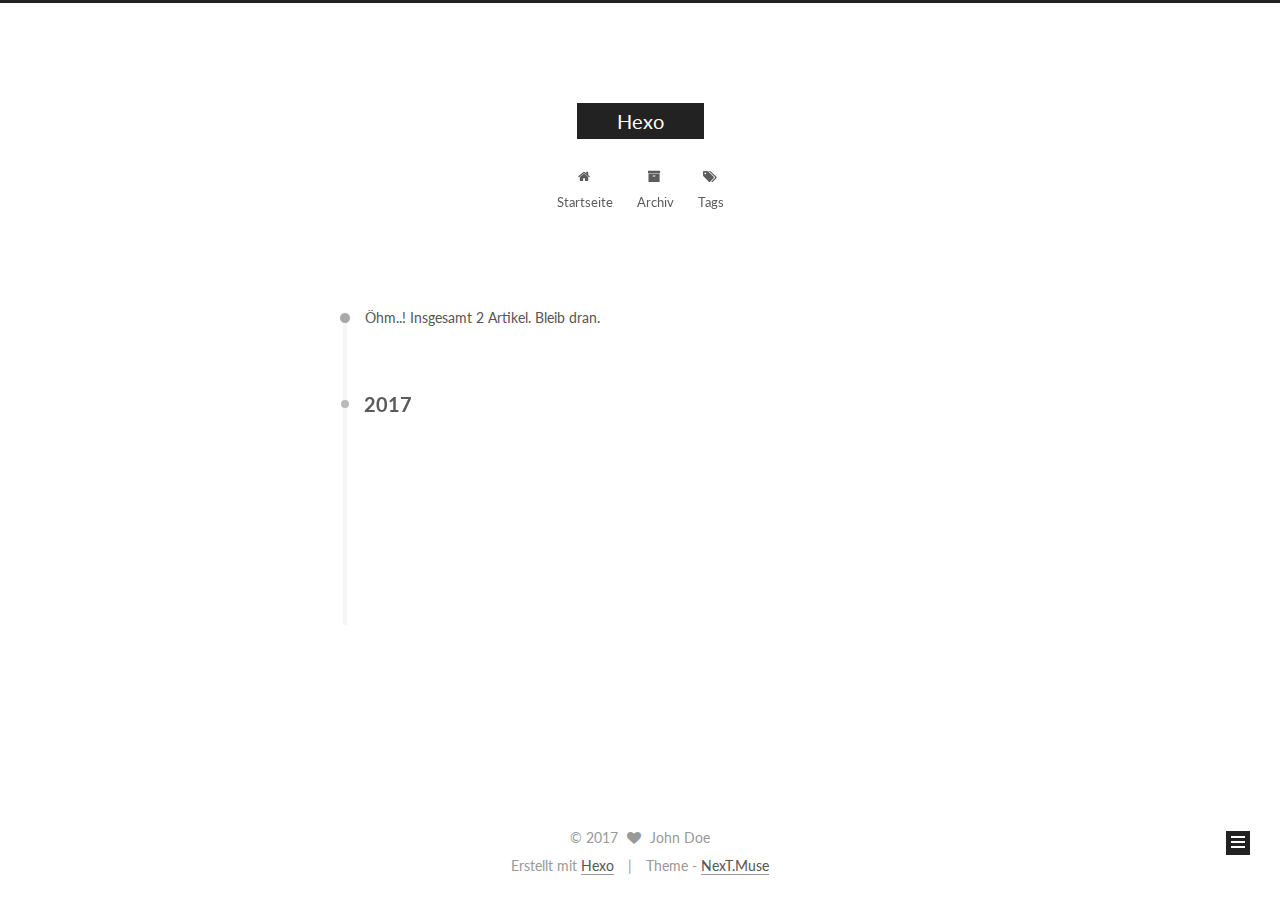
==== archives/index.html @ e785b115 "Site updated: 2017-06-18 00:13:05" ====
<!doctype html>



  


<html class="theme-next muse use-motion" lang="">
<head>
  <meta charset="UTF-8"/>
<meta http-equiv="X-UA-Compatible" content="IE=edge" />
<meta name="viewport" content="width=device-width, initial-scale=1, maximum-scale=1"/>









<meta http-equiv="Cache-Control" content="no-transform" />
<meta http-equiv="Cache-Control" content="no-siteapp" />















  
  
  <link href="/lib/fancybox/source/jquery.fancybox.css?v=2.1.5" rel="stylesheet" type="text/css" />




  
  
  
  

  
    
    
  

  

  

  

  

  
    
    
    <link href="//fonts.googleapis.com/css?family=Lato:300,300italic,400,400italic,700,700italic&subset=latin,latin-ext" rel="stylesheet" type="text/css">
  






<link href="/lib/font-awesome/css/font-awesome.min.css?v=4.6.2" rel="stylesheet" type="text/css" />

<link href="/css/main.css?v=5.1.1" rel="stylesheet" type="text/css" />


  <meta name="keywords" content="Hexo, NexT" />








  <link rel="shortcut icon" type="image/x-icon" href="/favicon.ico?v=5.1.1" />






<meta property="og:type" content="website">
<meta property="og:title" content="Hexo">
<meta property="og:url" content="http://yoursite.com/archives/index.html">
<meta property="og:site_name" content="Hexo">
<meta name="twitter:card" content="summary">
<meta name="twitter:title" content="Hexo">



<script type="text/javascript" id="hexo.configurations">
  var NexT = window.NexT || {};
  var CONFIG = {
    root: '/',
    scheme: 'Muse',
    sidebar: {"position":"left","display":"post","offset":12,"offset_float":0,"b2t":false,"scrollpercent":false},
    fancybox: true,
    motion: true,
    duoshuo: {
      userId: '0',
      author: 'Author'
    },
    algolia: {
      applicationID: '',
      apiKey: '',
      indexName: '',
      hits: {"per_page":10},
      labels: {"input_placeholder":"Search for Posts","hits_empty":"We didn't find any results for the search: ${query}","hits_stats":"${hits} results found in ${time} ms"}
    }
  };
</script>



  <link rel="canonical" href="http://yoursite.com/archives/"/>





  <title>Archiv | Hexo</title>
  














</head>

<body itemscope itemtype="http://schema.org/WebPage" lang="">

  
  
    
  

  <div class="container sidebar-position-left  page-archive  ">
    <div class="headband"></div>

    <header id="header" class="header" itemscope itemtype="http://schema.org/WPHeader">
      <div class="header-inner"><div class="site-brand-wrapper">
  <div class="site-meta ">
    

    <div class="custom-logo-site-title">
      <a href="/"  class="brand" rel="start">
        <span class="logo-line-before"><i></i></span>
        <span class="site-title">Hexo</span>
        <span class="logo-line-after"><i></i></span>
      </a>
    </div>
      
        <p class="site-subtitle"></p>
      
  </div>

  <div class="site-nav-toggle">
    <button>
      <span class="btn-bar"></span>
      <span class="btn-bar"></span>
      <span class="btn-bar"></span>
    </button>
  </div>
</div>

<nav class="site-nav">
  

  
    <ul id="menu" class="menu">
      
        
        <li class="menu-item menu-item-home">
          <a href="/" rel="section">
            
              <i class="menu-item-icon fa fa-fw fa-home"></i> <br />
            
            Startseite
          </a>
        </li>
      
        
        <li class="menu-item menu-item-archives">
          <a href="/archives/" rel="section">
            
              <i class="menu-item-icon fa fa-fw fa-archive"></i> <br />
            
            Archiv
          </a>
        </li>
      
        
        <li class="menu-item menu-item-tags">
          <a href="/tags/" rel="section">
            
              <i class="menu-item-icon fa fa-fw fa-tags"></i> <br />
            
            Tags
          </a>
        </li>
      

      
    </ul>
  

  
</nav>



 </div>
    </header>

    <main id="main" class="main">
      <div class="main-inner">
        <div class="content-wrap">
          <div id="content" class="content">
            

  <section id="posts" class="posts-collapse">
    <span class="archive-move-on"></span>

    <span class="archive-page-counter">
      
      
      
        
      
      Öhm..! Insgesamt 2 Artikel. Bleib dran.
    </span>

    

      
      
      

      
        
        <div class="collection-title">
          <h2 class="archive-year motion-element" id="archive-year-2017">2017</h2>
        </div>
      
      

      

  <article class="post post-type-normal" itemscope itemtype="http://schema.org/Article">
    <header class="post-header">

      <h2 class="post-title">
        
            <a class="post-title-link" href="/2017/06/18/第一次/" itemprop="url">
              
                <span itemprop="name">第一次</span>
              
            </a>
        
      </h2>

      <div class="post-meta">
        <time class="post-time" itemprop="dateCreated"
              datetime="2017-06-18T00:01:53+08:00"
              content="2017-06-18" >
          06-18
        </time>
      </div>

    </header>
  </article>



    

      
      
      

      
      

      

  <article class="post post-type-normal" itemscope itemtype="http://schema.org/Article">
    <header class="post-header">

      <h2 class="post-title">
        
            <a class="post-title-link" href="/2017/06/17/hello-world/" itemprop="url">
              
                <span itemprop="name">Hello World</span>
              
            </a>
        
      </h2>

      <div class="post-meta">
        <time class="post-time" itemprop="dateCreated"
              datetime="2017-06-17T23:41:23+08:00"
              content="2017-06-17" >
          06-17
        </time>
      </div>

    </header>
  </article>



    

  </section>

  



          </div>
          


          

        </div>
        
          
  
  <div class="sidebar-toggle">
    <div class="sidebar-toggle-line-wrap">
      <span class="sidebar-toggle-line sidebar-toggle-line-first"></span>
      <span class="sidebar-toggle-line sidebar-toggle-line-middle"></span>
      <span class="sidebar-toggle-line sidebar-toggle-line-last"></span>
    </div>
  </div>

  <aside id="sidebar" class="sidebar">
    <div class="sidebar-inner">

      

      

      <section class="site-overview sidebar-panel sidebar-panel-active">
        <div class="site-author motion-element" itemprop="author" itemscope itemtype="http://schema.org/Person">
          <img class="site-author-image" itemprop="image"
               src="/images/avatar.gif"
               alt="John Doe" />
          <p class="site-author-name" itemprop="name">John Doe</p>
           
              <p class="site-description motion-element" itemprop="description"></p>
          
        </div>
        <nav class="site-state motion-element">

          
            <div class="site-state-item site-state-posts">
              <a href="/archives/">
                <span class="site-state-item-count">2</span>
                <span class="site-state-item-name">Artikel</span>
              </a>
            </div>
          

          

          

        </nav>

        

        <div class="links-of-author motion-element">
          
        </div>

        
        

        
        

        


      </section>

      

      

    </div>
  </aside>


        
      </div>
    </main>

    <footer id="footer" class="footer">
      <div class="footer-inner">
        <div class="copyright" >
  
  &copy; 
  <span itemprop="copyrightYear">2017</span>
  <span class="with-love">
    <i class="fa fa-heart"></i>
  </span>
  <span class="author" itemprop="copyrightHolder">John Doe</span>
</div>


<div class="powered-by">
  Erstellt mit  <a class="theme-link" href="https://hexo.io">Hexo</a>
</div>

<div class="theme-info">
  Theme -
  <a class="theme-link" href="https://github.com/iissnan/hexo-theme-next">
    NexT.Muse
  </a>
</div>


        

        
      </div>
    </footer>

    
      <div class="back-to-top">
        <i class="fa fa-arrow-up"></i>
        
      </div>
    

  </div>

  

<script type="text/javascript">
  if (Object.prototype.toString.call(window.Promise) !== '[object Function]') {
    window.Promise = null;
  }
</script>









  












  
  <script type="text/javascript" src="/lib/jquery/index.js?v=2.1.3"></script>

  
  <script type="text/javascript" src="/lib/fastclick/lib/fastclick.min.js?v=1.0.6"></script>

  
  <script type="text/javascript" src="/lib/jquery_lazyload/jquery.lazyload.js?v=1.9.7"></script>

  
  <script type="text/javascript" src="/lib/velocity/velocity.min.js?v=1.2.1"></script>

  
  <script type="text/javascript" src="/lib/velocity/velocity.ui.min.js?v=1.2.1"></script>

  
  <script type="text/javascript" src="/lib/fancybox/source/jquery.fancybox.pack.js?v=2.1.5"></script>


  


  <script type="text/javascript" src="/js/src/utils.js?v=5.1.1"></script>

  <script type="text/javascript" src="/js/src/motion.js?v=5.1.1"></script>



  
  

  
  
    <script type="text/javascript" id="motion.page.archive">
      $('.archive-year').velocity('transition.slideLeftIn');
    </script>
  


  


  <script type="text/javascript" src="/js/src/bootstrap.js?v=5.1.1"></script>



  


  




	





  





  





  






  





  

  

  

  

  

  

</body>
</html>
---- css/main.css ----
/* normalize.css v3.0.2 | MIT License | git.io/normalize */
html {
  font-family: sans-serif; /* 1 */
  -ms-text-size-adjust: 100%; /* 2 */
  -webkit-text-size-adjust: 100%; /* 2 */
}
body {
  margin: 0;
}
article,
aside,
details,
figcaption,
figure,
footer,
header,
hgroup,
main,
menu,
nav,
section,
summary {
  display: block;
}
audio,
canvas,
progress,
video {
  display: inline-block; /* 1 */
  vertical-align: baseline; /* 2 */
}
audio:not([controls]) {
  display: none;
  height: 0;
}
[hidden],
template {
  display: none;
}
a {
  background-color: transparent;
}
a:active,
a:hover {
  outline: 0;
}
abbr[title] {
  border-bottom: 1px dotted;
}
b,
strong {
  font-weight: bold;
}
dfn {
  font-style: italic;
}
h1 {
  font-size: 2em;
  margin: 0.67em 0;
}
mark {
  background: #ff0;
  color: #000;
}
small {
  font-size: 80%;
}
sub,
sup {
  font-size: 75%;
  line-height: 0;
  position: relative;
  vertical-align: baseline;
}
sup {
  top: -0.5em;
}
sub {
  bottom: -0.25em;
}
img {
  border: 0;
}
svg:not(:root) {
  overflow: hidden;
}
figure {
  margin: 1em 40px;
}
hr {
  -moz-box-sizing: content-box;
  box-sizing: content-box;
  height: 0;
}
pre {
  overflow: auto;
}
code,
kbd,
pre,
samp {
  font-family: monospace, monospace;
  font-size: 1em;
}
button,
input,
optgroup,
select,
textarea {
  color: inherit; /* 1 */
  font: inherit; /* 2 */
  margin: 0; /* 3 */
}
button {
  overflow: visible;
}
button,
select {
  text-transform: none;
}
button,
html input[type="button"],
input[type="reset"],
input[type="submit"] {
  -webkit-appearance: button; /* 2 */
  cursor: pointer; /* 3 */
}
button[disabled],
html input[disabled] {
  cursor: default;
}
button::-moz-focus-inner,
input::-moz-focus-inner {
  border: 0;
  padding: 0;
}
input {
  line-height: normal;
}
input[type="checkbox"],
input[type="radio"] {
  box-sizing: border-box; /* 1 */
  padding: 0; /* 2 */
}
input[type="number"]::-webkit-inner-spin-button,
input[type="number"]::-webkit-outer-spin-button {
  height: auto;
}
input[type="search"] {
  -webkit-appearance: textfield; /* 1 */
  -moz-box-sizing: content-box;
  -webkit-box-sizing: content-box; /* 2 */
  box-sizing: content-box;
}
input[type="search"]::-webkit-search-cancel-button,
input[type="search"]::-webkit-search-decoration {
  -webkit-appearance: none;
}
fieldset {
  border: 1px solid #c0c0c0;
  margin: 0 2px;
  padding: 0.35em 0.625em 0.75em;
}
legend {
  border: 0; /* 1 */
  padding: 0; /* 2 */
}
textarea {
  overflow: auto;
}
optgroup {
  font-weight: bold;
}
table {
  border-collapse: collapse;
  border-spacing: 0;
}
td,
th {
  padding: 0;
}
::selection {
  background: #262a30;
  color: #fff;
}
body {
  position: relative;
  font-family: 'Lato', "PingFang SC", "Microsoft YaHei", sans-serif;
  font-size: 14px;
  line-height: 2;
  color: #555;
  background: #fff;
}
@media (max-width: 767px) {
  body {
    padding-right: 0 !important;
  }
}
@media (min-width: 768px) and (max-width: 991px) {
  body {
    padding-right: 0 !important;
  }
}
@media (min-width: 1600px) {
  body {
    font-size: 16px;
  }
}
h1,
h2,
h3,
h4,
h5,
h6 {
  margin: 0;
  padding: 0;
  font-weight: bold;
  line-height: 1.5;
  font-family: 'Lato', "PingFang SC", "Microsoft YaHei", sans-serif;
}
h2,
h3,
h4,
h5,
h6 {
  margin: 20px 0 15px;
}
h1 {
  font-size: 22px;
}
@media (max-width: 767px) {
  h1 {
    font-size: 18px;
  }
}
h2 {
  font-size: 20px;
}
@media (max-width: 767px) {
  h2 {
    font-size: 16px;
  }
}
h3 {
  font-size: 18px;
}
@media (max-width: 767px) {
  h3 {
    font-size: 14px;
  }
}
h4 {
  font-size: 16px;
}
@media (max-width: 767px) {
  h4 {
    font-size: 12px;
  }
}
h5 {
  font-size: 14px;
}
@media (max-width: 767px) {
  h5 {
    font-size: 10px;
  }
}
h6 {
  font-size: 12px;
}
@media (max-width: 767px) {
  h6 {
    font-size: 8px;
  }
}
p {
  margin: 0 0 25px 0;
}
a {
  color: #555;
  text-decoration: none;
  border-bottom: 1px solid #999;
  word-wrap: break-word;
}
a:hover {
  color: #222;
  border-bottom-color: #222;
}
blockquote {
  margin: 0;
  padding: 0;
}
img {
  display: block;
  margin: auto;
  max-width: 100%;
  height: auto;
}
hr {
  margin: 40px 0;
  height: 3px;
  border: none;
  background-color: #ddd;
  background-image: repeating-linear-gradient(-45deg, #fff, #fff 4px, transparent 4px, transparent 8px);
}
blockquote {
  padding: 0 15px;
  color: #666;
  border-left: 4px solid #ddd;
}
blockquote cite::before {
  content: "-";
  padding: 0 5px;
}
dt {
  font-weight: 700;
}
dd {
  margin: 0;
  padding: 0;
}
.text-left {
  text-align: left;
}
.text-center {
  text-align: center;
}
.text-right {
  text-align: right;
}
.text-justify {
  text-align: justify;
}
.text-nowrap {
  white-space: nowrap;
}
.text-lowercase {
  text-transform: lowercase;
}
.text-uppercase {
  text-transform: uppercase;
}
.text-capitalize {
  text-transform: capitalize;
}
.center-block {
  display: block;
  margin-left: auto;
  margin-right: auto;
}
.clearfix:before,
.clearfix:after {
  content: " ";
  display: table;
}
.clearfix:after {
  clear: both;
}
.pullquote {
  width: 45%;
}
.pullquote.left {
  float: left;
  margin-left: 5px;
  margin-right: 10px;
}
.pullquote.right {
  float: right;
  margin-left: 10px;
  margin-right: 5px;
}
.affix.affix.affix {
  position: fixed;
}
.translation {
  margin-top: -20px;
  font-size: 14px;
  color: #999;
}
.scrollbar-measure {
  width: 100px;
  height: 100px;
  overflow: scroll;
  position: absolute;
  top: -9999px;
}
.use-motion .motion-element {
  opacity: 0;
}
table {
  margin: 20px 0;
  width: 100%;
  border-collapse: collapse;
  border-spacing: 0;
  border: 1px solid #ddd;
  font-size: 14px;
  table-layout: fixed;
  word-wrap: break-all;
}
table>tbody>tr:nth-of-type(odd) {
  background-color: #f9f9f9;
}
table>tbody>tr:hover {
  background-color: #f5f5f5;
}
caption,
th,
td {
  padding: 8px;
  text-align: left;
  vertical-align: middle;
  font-weight: normal;
}
th,
td {
  border-bottom: 3px solid #ddd;
  border-right: 1px solid #eee;
}
th {
  padding-bottom: 10px;
  font-weight: 700;
}
td {
  border-bottom-width: 1px;
}
html,
body {
  height: 100%;
}
.container {
  position: relative;
  min-height: 100%;
}
.header-inner {
  margin: 0 auto;
  padding: 100px 0 70px;
  width: 700px;
}
@media (min-width: 1600px) {
  .container .header-inner {
    width: 900px;
  }
}
.main {
  padding-bottom: 150px;
}
.main-inner {
  margin: 0 auto;
  width: 700px;
}
@media (min-width: 1600px) {
  .container .main-inner {
    width: 900px;
  }
}
.footer {
  position: absolute;
  left: 0;
  bottom: 0;
  width: 100%;
  min-height: 50px;
}
.footer-inner {
  box-sizing: border-box;
  margin: 20px auto;
  width: 700px;
}
@media (min-width: 1600px) {
  .container .footer-inner {
    width: 900px;
  }
}
pre,
.highlight {
  overflow: auto;
  margin: 20px 0;
  padding: 0;
  font-size: 13px;
  color: #4d4d4c;
  background: #f7f7f7;
  line-height: 1.6;
}
pre,
code {
  font-family: consolas, Menlo, "PingFang SC", "Microsoft YaHei", monospace;
}
code {
  padding: 2px 4px;
  word-wrap: break-word;
  color: #555;
  background: #eee;
  border-radius: 3px;
  font-size: 13px;
}
pre code {
  padding: 0;
  color: #4d4d4c;
  background: none;
  text-shadow: none;
}
.highlight {
  border-radius: 1px;
}
.highlight pre {
  border: none;
  margin: 0;
  padding: 10px 0;
}
.highlight table {
  margin: 0;
  width: auto;
  border: none;
}
.highlight td {
  border: none;
  padding: 0;
}
.highlight figcaption {
  font-size: 1em;
  color: #4d4d4c;
  line-height: 1em;
  margin-bottom: 1em;
}
.highlight figcaption:before,
.highlight figcaption:after {
  content: " ";
  display: table;
}
.highlight figcaption:after {
  clear: both;
}
.highlight figcaption a {
  float: right;
  color: #4d4d4c;
}
.highlight figcaption a:hover {
  border-bottom-color: #4d4d4c;
}
.highlight .gutter pre {
  padding-left: 10px;
  padding-right: 10px;
  color: #869194;
  text-align: right;
  background-color: #eff2f3;
}
.highlight .code pre {
  width: 100%;
  padding-left: 10px;
  padding-right: 10px;
  background-color: #f7f7f7;
}
.highlight .line {
  height: 20px;
}
.gutter {
  -webkit-user-select: none;
  -moz-user-select: none;
  -ms-user-select: none;
  user-select: none;
}
.gist table {
  width: auto;
}
.gist table td {
  border: none;
}
pre .deletion {
  background: #fdd;
}
pre .addition {
  background: #dfd;
}
pre .meta {
  color: #8959a8;
}
pre .comment {
  color: #8e908c;
}
pre .variable,
pre .attribute,
pre .tag,
pre .regexp,
pre .ruby .constant,
pre .xml .tag .title,
pre .xml .pi,
pre .xml .doctype,
pre .html .doctype,
pre .css .id,
pre .css .class,
pre .css .pseudo {
  color: #c82829;
}
pre .number,
pre .preprocessor,
pre .built_in,
pre .literal,
pre .params,
pre .constant,
pre .command {
  color: #f5871f;
}
pre .ruby .class .title,
pre .css .rules .attribute,
pre .string,
pre .value,
pre .inheritance,
pre .header,
pre .ruby .symbol,
pre .xml .cdata,
pre .special,
pre .number,
pre .formula {
  color: #718c00;
}
pre .title,
pre .css .hexcolor {
  color: #3e999f;
}
pre .function,
pre .python .decorator,
pre .python .title,
pre .ruby .function .title,
pre .ruby .title .keyword,
pre .perl .sub,
pre .javascript .title,
pre .coffeescript .title {
  color: #4271ae;
}
pre .keyword,
pre .javascript .function {
  color: #8959a8;
}
.full-image.full-image.full-image {
  border: none;
  max-width: 100%;
  width: auto;
  margin: 20px auto;
}
@media (min-width: 992px) {
  .full-image.full-image.full-image {
    max-width: none;
    width: 110%;
    margin: 25px -5%;
  }
}
.blockquote-center,
.page-home .post-type-quote blockquote,
.page-post-detail .post-type-quote blockquote {
  position: relative;
  margin: 40px 0;
  padding: 0;
  border-left: none;
  text-align: center;
}
.blockquote-center::before,
.page-home .post-type-quote blockquote::before,
.page-post-detail .post-type-quote blockquote::before,
.blockquote-center::after,
.page-home .post-type-quote blockquote::after,
.page-post-detail .post-type-quote blockquote::after {
  position: absolute;
  content: ' ';
  display: block;
  width: 100%;
  height: 24px;
  opacity: 0.2;
  background-repeat: no-repeat;
  background-position: 0 -6px;
  background-size: 22px 22px;
}
.blockquote-center::before,
.page-home .post-type-quote blockquote::before,
.page-post-detail .post-type-quote blockquote::before {
  top: -20px;
  background-image: url("../images/quote-l.svg");
  border-top: 1px solid #ccc;
}
.blockquote-center::after,
.page-home .post-type-quote blockquote::after,
.page-post-detail .post-type-quote blockquote::after {
  bottom: -20px;
  background-image: url("../images/quote-r.svg");
  border-bottom: 1px solid #ccc;
  background-position: 100% 8px;
}
.blockquote-center p,
.page-home .post-type-quote blockquote p,
.page-post-detail .post-type-quote blockquote p,
.blockquote-center div,
.page-home .post-type-quote blockquote div,
.page-post-detail .post-type-quote blockquote div {
  text-align: center;
}
.post .post-body .group-picture img {
  box-sizing: border-box;
  padding: 0 3px;
  border: none;
}
.post .group-picture-row {
  overflow: hidden;
  margin-top: 6px;
}
.post .group-picture-row:first-child {
  margin-top: 0;
}
.post .group-picture-column {
  float: left;
}
.page-post-detail .post-body .group-picture-column {
  float: none;
  margin-top: 10px;
  width: auto !important;
}
.page-post-detail .post-body .group-picture-column img {
  margin: 0 auto;
}
.page-archive .group-picture-container {
  overflow: hidden;
}
.page-archive .group-picture-row {
  float: left;
}
.page-archive .group-picture-row:first-child {
  margin-top: 6px;
}
.page-archive .group-picture-column {
  max-width: 150px;
  max-height: 150px;
}
.note {
  padding: 20px;
  margin: 20px 0;
  border: 1px solid #eee;
  border-left-width: 5px;
  border-radius: 3px;
}
.note h2,
.note h3,
.note h4,
.note h5,
.note h6 {
  margin-top: 0;
  margin-bottom: 5px;
  padding-top: 0 !important;
}
.note p:last-child {
  margin-bottom: 0;
}
.note code {
  border-radius: 3px;
}
.note+.note {
  margin-top: -5px;
}
.default {
  border-left-color: #777;
}
.default h2,
.default h3,
.default h4,
.default h5,
.default h6 {
  color: #777;
}
.primary {
  border-left-color: #428bca;
}
.primary h2,
.primary h3,
.primary h4,
.primary h5,
.primary h6 {
  color: #428bca;
}
.success {
  border-left-color: #5cb85c;
}
.success h2,
.success h3,
.success h4,
.success h5,
.success h6 {
  color: #5cb85c;
}
.danger {
  border-left-color: #d9534f;
}
.danger h2,
.danger h3,
.danger h4,
.danger h5,
.danger h6 {
  color: #d9534f;
}
.warning {
  border-left-color: #f0ad4e;
}
.warning h2,
.warning h3,
.warning h4,
.warning h5,
.warning h6 {
  color: #f0ad4e;
}
.info {
  border-left-color: #5bc0de;
}
.info h2,
.info h3,
.info h4,
.info h5,
.info h6 {
  color: #5bc0de;
}
.btn {
  display: inline-block;
  padding: 0 20px;
  font-size: 14px;
  color: #fff;
  background: #222;
  border: 2px solid #222;
  text-decoration: none;
  border-radius: 0;
  transition-property: background-color;
  transition-duration: 0.2s;
  transition-timing-function: ease-in-out;
  transition-delay: 0s;
}
.btn:hover,
.post-button .btn:hover {
  border-color: #222;
  color: #222;
  background: #fff;
}
.btn-bar {
  display: block;
  width: 22px;
  height: 2px;
  background: #555;
  border-radius: 1px;
}
.btn-bar+.btn-bar {
  margin-top: 4px;
}
.pagination {
  margin: 120px 0 40px;
  text-align: center;
  border-top: 1px solid #eee;
}
.page-number-basic,
.pagination .prev,
.pagination .next,
.pagination .page-number,
.pagination .space {
  display: inline-block;
  position: relative;
  top: -1px;
  margin: 0 10px;
  padding: 0 10px;
  line-height: 30px;
}
@media (max-width: 767px) {
  .page-number-basic,
  .pagination .prev,
  .pagination .next,
  .pagination .page-number,
  .pagination .space {
    margin: 0 5px;
  }
}
.pagination .prev,
.pagination .next,
.pagination .page-number {
  border-bottom: 0;
  border-top: 1px solid #eee;
  transition-property: border-color;
  transition-duration: 0.2s;
  transition-timing-function: ease-in-out;
  transition-delay: 0s;
}
.pagination .prev:hover,
.pagination .next:hover,
.pagination .page-number:hover {
  border-top-color: #222;
}
.pagination .space {
  padding: 0;
  margin: 0;
}
.pagination .prev {
  margin-left: 0;
}
.pagination .next {
  margin-right: 0;
}
.pagination .page-number.current {
  color: #fff;
  background: #ccc;
  border-top-color: #ccc;
}
@media (max-width: 767px) {
  .pagination {
    border-top: none;
  }
  .pagination .prev,
  .pagination .next,
  .pagination .page-number {
    margin-bottom: 10px;
    border-top: 0;
    border-bottom: 1px solid #eee;
  }
  .pagination .prev:hover,
  .pagination .next:hover,
  .pagination .page-number:hover {
    border-bottom-color: #222;
  }
}
.comments {
  margin: 60px 20px 0;
}
.tag-cloud {
  text-align: center;
}
.tag-cloud a {
  display: inline-block;
  margin: 10px;
}
.back-to-top {
  box-sizing: border-box;
  position: fixed;
  bottom: -100px;
  right: 30px;
  z-index: 1050;
  padding: 0 6px;
  width: 24px;
  background: #222;
  font-size: 12px;
  opacity: 1;
  color: #fff;
  cursor: pointer;
  text-align: center;
  -webkit-transform: translateZ(0);
  transition-property: bottom;
  transition-duration: 0.2s;
  transition-timing-function: ease-in-out;
  transition-delay: 0s;
}
@media (max-width: 767px) {
  .back-to-top {
    display: none;
  }
}
@media (min-width: 768px) and (max-width: 991px) {
  .back-to-top {
    display: none;
  }
}
.back-to-top.back-to-top-on {
  bottom: 19px;
}
.header {
  background: transparent;
}
.header-inner {
  position: relative;
}
.headband {
  height: 3px;
  background: #222;
}
.site-meta {
  margin: 0;
  text-align: center;
}
@media (max-width: 767px) {
  .site-meta {
    text-align: center;
  }
}
.brand {
  position: relative;
  display: inline-block;
  padding: 0 40px;
  color: #fff;
  background: #222;
  border-bottom: none;
}
.brand:hover {
  color: #fff;
}
.logo {
  display: inline-block;
  margin-right: 5px;
  line-height: 36px;
  vertical-align: top;
}
.site-title {
  display: inline-block;
  vertical-align: top;
  line-height: 36px;
  font-size: 20px;
  font-weight: normal;
  font-family: 'Lato', "PingFang SC", "Microsoft YaHei", sans-serif;
}
.site-subtitle {
  margin-top: 10px;
  font-size: 13px;
  color: #999;
}
.use-motion .brand {
  opacity: 0;
}
.use-motion .logo,
.use-motion .site-title,
.use-motion .site-subtitle {
  opacity: 0;
  position: relative;
  top: -10px;
}
.site-nav-toggle {
  display: none;
  position: absolute;
  top: 10px;
  left: 10px;
}
@media (max-width: 767px) {
  .site-nav-toggle {
    display: block;
  }
}
.site-nav-toggle button {
  margin-top: 2px;
  padding: 9px 10px;
  background: transparent;
  border: none;
}
@media (max-width: 767px) {
  .site-nav {
    display: none;
    margin: 0 -10px;
    padding: 0 10px;
    clear: both;
    border-top: 1px solid #ddd;
  }
}
@media (min-width: 768px) and (max-width: 991px) {
  .site-nav {
    display: block !important;
  }
}
@media (min-width: 992px) {
  .site-nav {
    display: block !important;
  }
}
.menu {
  margin-top: 20px;
  padding-left: 0;
  text-align: center;
}
.menu .menu-item {
  display: inline-block;
  margin: 0 10px;
  list-style: none;
}
@media screen and (max-width: 767px) {
  .menu .menu-item {
    margin-top: 10px;
  }
}
.menu .menu-item a {
  display: block;
  font-size: 13px;
  line-height: inherit;
  border-bottom: 1px solid transparent;
  transition-property: border-color;
  transition-duration: 0.2s;
  transition-timing-function: ease-in-out;
  transition-delay: 0s;
}
.menu .menu-item a:hover {
  border-bottom-color: #222;
}
.menu .menu-item .fa {
  margin-right: 5px;
}
.use-motion .menu-item {
  opacity: 0;
}
.post-body {
  font-family: 'Lato', "PingFang SC", "Microsoft YaHei", sans-serif;
}
@media (max-width: 767px) {
  .post-body {
    word-break: break-word;
  }
}
.post-body .fancybox img {
  display: block !important;
  margin: 0 auto;
  cursor: pointer;
  cursor: zoom-in;
  cursor: -webkit-zoom-in;
}
.post-body .image-caption,
.post-body .figure .caption {
  margin: 10px auto 15px;
  text-align: center;
  font-size: 14px;
  color: #999;
  font-weight: bold;
  line-height: 1;
}
.post-sticky-flag {
  display: inline-block;
  font-size: 16px;
  -ms-transform: rotate(30deg);
  -webkit-transform: rotate(30deg);
  -moz-transform: rotate(30deg);
  -ms-transform: rotate(30deg);
  -o-transform: rotate(30deg);
  transform: rotate(30deg);
}
.posts-expand {
  padding-top: 40px;
}
@media (max-width: 767px) {
  .posts-expand {
    margin: 0 20px;
  }
  .post-body pre {
    padding: 10px;
  }
  .post-body pre .gutter pre {
    padding-right: 10px;
  }
  .post-body .highlight {
    margin-left: 0px;
    margin-right: 0px;
    padding: 0;
  }
  .post-body .highlight .gutter pre {
    padding-right: 10px;
  }
}
@media (min-width: 992px) {
  .posts-expand .post-body {
    text-align: justify;
  }
}
.posts-expand .post-body h2,
.posts-expand .post-body h3,
.posts-expand .post-body h4,
.posts-expand .post-body h5,
.posts-expand .post-body h6 {
  padding-top: 10px;
}
.posts-expand .post-body h2 .header-anchor,
.posts-expand .post-body h3 .header-anchor,
.posts-expand .post-body h4 .header-anchor,
.posts-expand .post-body h5 .header-anchor,
.posts-expand .post-body h6 .header-anchor {
  float: right;
  margin-left: 10px;
  color: #ccc;
  border-bottom-style: none;
  visibility: hidden;
}
.posts-expand .post-body h2 .header-anchor:hover,
.posts-expand .post-body h3 .header-anchor:hover,
.posts-expand .post-body h4 .header-anchor:hover,
.posts-expand .post-body h5 .header-anchor:hover,
.posts-expand .post-body h6 .header-anchor:hover {
  color: inherit;
}
.posts-expand .post-body h2:hover .header-anchor,
.posts-expand .post-body h3:hover .header-anchor,
.posts-expand .post-body h4:hover .header-anchor,
.posts-expand .post-body h5:hover .header-anchor,
.posts-expand .post-body h6:hover .header-anchor {
  visibility: visible;
}
.posts-expand .post-body ul li {
  list-style: circle;
}
.posts-expand .post-body img {
  box-sizing: border-box;
  margin: auto;
  padding: 3px;
  border: 1px solid #ddd;
}
.posts-expand .fancybox img {
  margin: 0 auto;
}
@media (max-width: 767px) {
  .posts-collapse {
    margin: 0 20px;
  }
  .posts-collapse .post-title,
  .posts-collapse .post-meta {
    display: block;
    width: auto;
    text-align: left;
  }
}
.posts-collapse {
  position: relative;
  z-index: 1010;
  margin-left: 55px;
}
.posts-collapse::after {
  content: " ";
  position: absolute;
  top: 20px;
  left: 0;
  margin-left: -2px;
  width: 4px;
  height: 100%;
  background: #f5f5f5;
  z-index: -1;
}
@media (max-width: 767px) {
  .posts-collapse {
    margin: 0 20px;
  }
}
.posts-collapse .collection-title {
  position: relative;
  margin: 60px 0;
}
.posts-collapse .collection-title h1,
.posts-collapse .collection-title h2 {
  margin-left: 20px;
}
.posts-collapse .collection-title small {
  color: #bbb;
  margin-left: 5px;
}
.posts-collapse .collection-title::before {
  content: " ";
  position: absolute;
  left: 0;
  top: 50%;
  margin-left: -4px;
  margin-top: -4px;
  width: 8px;
  height: 8px;
  background: #bbb;
  border-radius: 50%;
}
.posts-collapse .post {
  margin: 30px 0;
}
.posts-collapse .post-header {
  position: relative;
  transition-duration: 0.2s;
  transition-timing-function: ease-in-out;
  transition-delay: 0s;
  transition-property: border;
  border-bottom: 1px dashed #ccc;
}
.posts-collapse .post-header::before {
  content: " ";
  position: absolute;
  left: 0;
  top: 12px;
  width: 6px;
  height: 6px;
  margin-left: -4px;
  background: #bbb;
  border-radius: 50%;
  border: 1px solid #fff;
  transition-duration: 0.2s;
  transition-timing-function: ease-in-out;
  transition-delay: 0s;
  transition-property: background;
}
.posts-collapse .post-header:hover {
  border-bottom-color: #666;
}
.posts-collapse .post-header:hover::before {
  background: #222;
}
.posts-collapse .post-meta {
  position: absolute;
  font-size: 12px;
  left: 20px;
  top: 5px;
}
.posts-collapse .post-comments-count {
  display: none;
}
.posts-collapse .post-title {
  margin-left: 60px;
  font-size: 16px;
  font-weight: normal;
  line-height: inherit;
}
.posts-collapse .post-title::after {
  margin-left: 3px;
  opacity: 0.6;
}
.posts-collapse .post-title a {
  color: #666;
  border-bottom: none;
}
.page-home .post-type-quote .post-header,
.page-post-detail .post-type-quote .post-header,
.page-home .post-type-quote .post-tags,
.page-post-detail .post-type-quote .post-tags {
  display: none;
}
.posts-expand .post-title {
  font-size: 26px;
  text-align: center;
  word-break: break-word;
  font-weight: 400;
}
@media (max-width: 767px) {
  .posts-expand .post-title {
    font-size: 22px;
  }
}
.posts-expand .post-title-link {
  display: inline-block;
  position: relative;
  color: #555;
  border-bottom: none;
  line-height: 1.2;
  vertical-align: top;
}
.posts-expand .post-title-link::before {
  content: "";
  position: absolute;
  width: 100%;
  height: 2px;
  bottom: 0;
  left: 0;
  background-color: #000;
  visibility: hidden;
  -webkit-transform: scaleX(0);
  -moz-transform: scaleX(0);
  -ms-transform: scaleX(0);
  -o-transform: scaleX(0);
  transform: scaleX(0);
  transition-duration: 0.2s;
  transition-timing-function: ease-in-out;
  transition-delay: 0s;
}
.posts-expand .post-title-link:hover::before {
  visibility: visible;
  -webkit-transform: scaleX(1);
  -moz-transform: scaleX(1);
  -ms-transform: scaleX(1);
  -o-transform: scaleX(1);
  transform: scaleX(1);
}
.posts-expand .post-title-link .fa {
  font-size: 16px;
}
.posts-expand .post-meta {
  margin: 3px 0 60px 0;
  color: #999;
  font-family: 'Lato', "PingFang SC", "Microsoft YaHei", sans-serif;
  font-size: 12px;
  text-align: center;
}
.posts-expand .post-meta .post-category-list {
  display: inline-block;
  margin: 0;
  padding: 3px;
}
.posts-expand .post-meta .post-category-list-link {
  color: #999;
}
.posts-expand .post-meta .post-description {
  font-size: 14px;
  margin-top: 2px;
}
.post-wordcount {
  display: inline-block;
}
.post-meta-divider {
  margin: 0 0.5em;
}
.post-meta-item-icon {
  margin-right: 3px;
}
@media (min-width: 768px) and (max-width: 991px) {
  .post-meta-item-icon {
    display: inline-block;
  }
}
@media (max-width: 767px) {
  .post-meta-item-icon {
    display: inline-block;
  }
}
@media (min-width: 768px) and (max-width: 991px) {
  .post-meta-item-text {
    display: none;
  }
}
@media (max-width: 767px) {
  .post-meta-item-text {
    display: none;
  }
}
@media (max-width: 767px) {
  .posts-expand .post-comments-count {
    display: none;
  }
}
.post-button {
  margin-top: 50px;
}
.post-button .btn {
  color: #fff;
  font-size: 14px;
  background: #222;
  border-radius: 0;
  line-height: 2;
  margin: 0 4px 8px 4px;
}
.post-button .fa-fw {
  width: 1.285714285714286em;
  text-align: left;
}
.posts-expand .post-tags {
  margin-top: 40px;
  text-align: center;
}
.posts-expand .post-tags a {
  display: inline-block;
  margin-right: 10px;
  font-size: 13px;
}
.post-nav {
  display: table;
  margin-top: 15px;
  width: 100%;
  border-top: 1px solid #eee;
}
.post-nav-divider {
  display: table-cell;
  width: 10%;
}
.post-nav-item {
  display: table-cell;
  padding: 10px 0 0 0;
  width: 45%;
  vertical-align: top;
}
.post-nav-item a {
  position: relative;
  display: block;
  line-height: 25px;
  font-size: 14px;
  color: #555;
  border-bottom: none;
}
.post-nav-item a:hover {
  color: #222;
  border-bottom: none;
}
.post-nav-item a:active {
  top: 2px;
}
.post-nav-item .fa {
  position: absolute;
  top: 8px;
  left: 0;
  font-size: 12px;
}
.post-nav-next a {
  padding-left: 15px;
}
.post-nav-prev {
  text-align: right;
}
.post-nav-prev a {
  padding-right: 15px;
}
.post-nav-prev .fa {
  right: 0;
  left: auto;
}
.posts-expand .post-eof {
  display: block;
  margin: 80px auto 60px;
  width: 8%;
  height: 1px;
  background: #ccc;
  text-align: center;
}
.post:last-child .post-eof.post-eof.post-eof {
  display: none;
}
.post-gallery {
  display: table;
  table-layout: fixed;
  width: 100%;
  border-collapse: separate;
}
.post-gallery-row {
  display: table-row;
}
.post-gallery .post-gallery-img {
  display: table-cell;
  text-align: center;
  vertical-align: middle;
  border: none;
}
.post-gallery .post-gallery-img img {
  max-width: 100%;
  max-height: 100%;
  border: none;
}
.fancybox-close,
.fancybox-close:hover {
  border: none;
}
.sidebar {
  position: fixed;
  right: 0;
  top: 0;
  bottom: 0;
  width: 0;
  z-index: 1040;
  box-shadow: inset 0 2px 6px #000;
  background: #222;
  -webkit-transform: translateZ(0);
}
.sidebar a {
  color: #999;
  border-bottom-color: #555;
}
.sidebar a:hover {
  color: #eee;
}
@media (min-width: 768px) and (max-width: 991px) {
  .sidebar {
    display: none !important;
  }
}
@media (max-width: 767px) {
  .sidebar {
    display: none !important;
  }
}
.sidebar-inner {
  position: relative;
  padding: 20px 10px;
  color: #999;
  text-align: center;
}
.sidebar-toggle {
  position: fixed;
  right: 30px;
  bottom: 45px;
  width: 14px;
  height: 14px;
  padding: 5px;
  background: #222;
  line-height: 0;
  z-index: 1050;
  cursor: pointer;
  -webkit-transform: translateZ(0);
}
@media (min-width: 768px) and (max-width: 991px) {
  .sidebar-toggle {
    display: none;
  }
}
@media (max-width: 767px) {
  .sidebar-toggle {
    display: none;
  }
}
.sidebar-toggle-line {
  position: relative;
  display: inline-block;
  vertical-align: top;
  height: 2px;
  width: 100%;
  background: #fff;
  margin-top: 3px;
}
.sidebar-toggle-line:first-child {
  margin-top: 0;
}
.site-author-image {
  display: block;
  margin: 0 auto;
  padding: 2px;
  max-width: 96px;
  height: auto;
  border: 2px solid #333;
}
.site-author-name {
  margin: 5px 0 0;
  text-align: center;
  color: #f5f5f5;
  font-weight: normal;
}
.site-description {
  margin-top: 5px;
  text-align: center;
  font-size: 14px;
  color: #999;
}
.site-state {
  overflow: hidden;
  line-height: 1.4;
  white-space: nowrap;
  text-align: center;
}
.site-state-item {
  display: inline-block;
  padding: 0 15px;
  border-left: 1px solid #333;
}
.site-state-item:first-child {
  border-left: none;
}
.site-state-item a {
  border-bottom: none;
}
.site-state-item-count {
  display: block;
  text-align: center;
  color: inherit;
  font-weight: 600;
  font-size: 18px;
}
.site-state-item-name {
  font-size: 13px;
  color: inherit;
}
.feed-link {
  margin-top: 20px;
}
.feed-link a {
  display: inline-block;
  padding: 0 15px;
  color: #fc6423;
  border: 1px solid #fc6423;
  border-radius: 4px;
}
.feed-link a i {
  color: #fc6423;
  font-size: 14px;
}
.feed-link a:hover {
  color: #fff;
  background: #fc6423;
}
.feed-link a:hover i {
  color: #fff;
}
.links-of-author {
  margin-top: 20px;
}
.links-of-author a {
  display: inline-block;
  vertical-align: middle;
  margin-right: 10px;
  margin-bottom: 10px;
  border-bottom-color: #555;
  font-size: 13px;
}
.links-of-author a:before {
  display: inline-block;
  vertical-align: middle;
  margin-right: 3px;
  content: " ";
  width: 4px;
  height: 4px;
  border-radius: 50%;
  background: #b87c0a;
}
.links-of-blogroll {
  font-size: 13px;
}
.links-of-blogroll-title {
  margin-top: 20px;
  font-size: 14px;
  font-weight: 600;
}
.links-of-blogroll-list {
  margin: 0;
  padding: 0;
  list-style: none;
}
.links-of-blogroll-item {
  padding: 2px 10px;
}
.sidebar-nav {
  margin: 0 0 20px;
  padding-left: 0;
}
.sidebar-nav li {
  display: inline-block;
  cursor: pointer;
  border-bottom: 1px solid transparent;
  font-size: 14px;
  color: #555;
}
.sidebar-nav li:hover {
  color: #f5f5f5;
}
.page-post-detail .sidebar-nav-toc {
  padding: 0 5px;
}
.page-post-detail .sidebar-nav-overview {
  margin-left: 10px;
}
.sidebar-nav .sidebar-nav-active {
  color: #87daff;
  border-bottom-color: #87daff;
}
.sidebar-nav .sidebar-nav-active:hover {
  color: #87daff;
}
.sidebar-panel {
  display: none;
}
.sidebar-panel-active {
  display: block;
}
.post-toc-empty {
  font-size: 14px;
  color: #666;
}
.post-toc-wrap {
  overflow: hidden;
}
.post-toc {
  overflow: auto;
}
.post-toc ol {
  margin: 0;
  padding: 0 2px 5px 10px;
  text-align: left;
  list-style: none;
  font-size: 14px;
}
.post-toc ol > ol {
  padding-left: 0;
}
.post-toc ol a {
  transition-duration: 0.2s;
  transition-timing-function: ease-in-out;
  transition-delay: 0s;
  transition-property: all;
  color: #999;
  border-bottom-color: #555;
}
.post-toc ol a:hover {
  color: #ccc;
  border-bottom-color: #ccc;
}
.post-toc .nav-item {
  overflow: hidden;
  text-overflow: ellipsis;
  white-space: nowrap;
  line-height: 1.8;
}
.post-toc .nav .nav-child {
  display: none;
}
.post-toc .nav .active > .nav-child {
  display: block;
}
.post-toc .nav .active-current > .nav-child {
  display: block;
}
.post-toc .nav .active-current > .nav-child > .nav-item {
  display: block;
}
.post-toc .nav .active > a {
  color: #87daff;
  border-bottom-color: #87daff;
}
.post-toc .nav .active-current > a {
  color: #87daff;
}
.post-toc .nav .active-current > a:hover {
  color: #87daff;
}
.footer {
  font-size: 14px;
  color: #999;
}
.footer img {
  border: none;
}
.footer-inner {
  text-align: center;
}
.with-love {
  display: inline-block;
  margin: 0 5px;
}
.powered-by,
.theme-info {
  display: inline-block;
}
.powered-by {
  margin-right: 10px;
}
.powered-by::after {
  content: "|";
  padding-left: 10px;
}
.cc-license {
  margin-top: 10px;
  text-align: center;
}
.cc-license .cc-opacity {
  opacity: 0.7;
  border-bottom: none;
}
.cc-license .cc-opacity:hover {
  opacity: 0.9;
}
.cc-license img {
  display: inline-block;
}
.theme-next #ds-thread #ds-reset {
  color: #555;
}
.theme-next #ds-thread #ds-reset .ds-replybox {
  margin-bottom: 30px;
}
.theme-next #ds-thread #ds-reset .ds-replybox .ds-avatar,
.theme-next #ds-reset .ds-avatar img {
  box-shadow: none;
}
.theme-next #ds-thread #ds-reset .ds-textarea-wrapper {
  border-color: #c7d4e1;
  background: none;
  border-top-right-radius: 3px;
  border-top-left-radius: 3px;
}
.theme-next #ds-thread #ds-reset .ds-textarea-wrapper textarea {
  height: 60px;
}
.theme-next #ds-reset .ds-rounded-top {
  border-radius: 0;
}
.theme-next #ds-thread #ds-reset .ds-post-toolbar {
  box-sizing: border-box;
  border: 1px solid #c7d4e1;
  background: #f6f8fa;
}
.theme-next #ds-thread #ds-reset .ds-post-options {
  height: 40px;
  border: none;
  background: none;
}
.theme-next #ds-thread #ds-reset .ds-toolbar-buttons {
  top: 11px;
}
.theme-next #ds-thread #ds-reset .ds-sync {
  top: 5px;
}
.theme-next #ds-thread #ds-reset .ds-post-button {
  top: 4px;
  right: 5px;
  width: 90px;
  height: 30px;
  border: 1px solid #c5ced7;
  border-radius: 3px;
  background-image: linear-gradient(#fbfbfc, #f5f7f9);
  color: #60676d;
}
.theme-next #ds-thread #ds-reset .ds-post-button:hover {
  background-position: 0 -30px;
  color: #60676d;
}
.theme-next #ds-thread #ds-reset .ds-comments-info {
  padding: 10px 0;
}
.theme-next #ds-thread #ds-reset .ds-sort {
  display: none;
}
.theme-next #ds-thread #ds-reset li.ds-tab a.ds-current {
  border: none;
  background: #f6f8fa;
  color: #60676d;
}
.theme-next #ds-thread #ds-reset li.ds-tab a.ds-current:hover {
  background-color: #e9f0f7;
  color: #60676d;
}
.theme-next #ds-thread #ds-reset li.ds-tab a {
  border-radius: 2px;
  padding: 5px;
}
.theme-next #ds-thread #ds-reset .ds-login-buttons p {
  color: #999;
  line-height: 36px;
}
.theme-next #ds-thread #ds-reset .ds-login-buttons .ds-service-list li {
  height: 28px;
}
.theme-next #ds-thread #ds-reset .ds-service-list a {
  background: none;
  padding: 5px;
  border: 1px solid;
  border-radius: 3px;
  text-align: center;
}
.theme-next #ds-thread #ds-reset .ds-service-list a:hover {
  color: #fff;
  background: #666;
}
.theme-next #ds-thread #ds-reset .ds-service-list .ds-weibo {
  color: #fc9b00;
  border-color: #fc9b00;
}
.theme-next #ds-thread #ds-reset .ds-service-list .ds-weibo:hover {
  background: #fc9b00;
}
.theme-next #ds-thread #ds-reset .ds-service-list .ds-qq {
  color: #60a3ec;
  border-color: #60a3ec;
}
.theme-next #ds-thread #ds-reset .ds-service-list .ds-qq:hover {
  background: #60a3ec;
}
.theme-next #ds-thread #ds-reset .ds-service-list .ds-renren {
  color: #2e7ac4;
  border-color: #2e7ac4;
}
.theme-next #ds-thread #ds-reset .ds-service-list .ds-renren:hover {
  background: #2e7ac4;
}
.theme-next #ds-thread #ds-reset .ds-service-list .ds-douban {
  color: #37994c;
  border-color: #37994c;
}
.theme-next #ds-thread #ds-reset .ds-service-list .ds-douban:hover {
  background: #37994c;
}
.theme-next #ds-thread #ds-reset .ds-service-list .ds-kaixin {
  color: #fef20d;
  border-color: #fef20d;
}
.theme-next #ds-thread #ds-reset .ds-service-list .ds-kaixin:hover {
  background: #fef20d;
}
.theme-next #ds-thread #ds-reset .ds-service-list .ds-netease {
  color: #f00;
  border-color: #f00;
}
.theme-next #ds-thread #ds-reset .ds-service-list .ds-netease:hover {
  background: #f00;
}
.theme-next #ds-thread #ds-reset .ds-service-list .ds-sohu {
  color: #ffcb05;
  border-color: #ffcb05;
}
.theme-next #ds-thread #ds-reset .ds-service-list .ds-sohu:hover {
  background: #ffcb05;
}
.theme-next #ds-thread #ds-reset .ds-service-list .ds-baidu {
  color: #2831e0;
  border-color: #2831e0;
}
.theme-next #ds-thread #ds-reset .ds-service-list .ds-baidu:hover {
  background: #2831e0;
}
.theme-next #ds-thread #ds-reset .ds-service-list .ds-google {
  color: #166bec;
  border-color: #166bec;
}
.theme-next #ds-thread #ds-reset .ds-service-list .ds-google:hover {
  background: #166bec;
}
.theme-next #ds-thread #ds-reset .ds-service-list .ds-weixin {
  color: #00ce0d;
  border-color: #00ce0d;
}
.theme-next #ds-thread #ds-reset .ds-service-list .ds-weixin:hover {
  background: #00ce0d;
}
.theme-next #ds-thread #ds-reset .ds-service-list .ds-more-services {
  border: none;
}
.theme-next #ds-thread #ds-reset .ds-service-list .ds-more-services:hover {
  background: none;
}
.theme-next #ds-reset .duoshuo-ua-admin {
  display: inline-block;
  color: #f00;
}
.theme-next #ds-reset .duoshuo-ua-platform,
.theme-next #ds-reset .duoshuo-ua-browser {
  color: #ccc;
}
.theme-next #ds-reset .duoshuo-ua-platform .fa,
.theme-next #ds-reset .duoshuo-ua-browser .fa {
  display: inline-block;
  margin-right: 3px;
}
.theme-next #ds-reset .duoshuo-ua-separator {
  display: inline-block;
  margin-left: 5px;
}
.theme-next .this_ua {
  background-color: #ccc !important;
  border-radius: 4px;
  padding: 0 5px !important;
  margin: 1px 1px !important;
  border: 1px solid #bbb !important;
  color: #fff;
  display: inline-block !important;
}
.theme-next .this_ua.admin {
  background-color: #d9534f !important;
  border-color: #d9534f !important;
}
.theme-next .this_ua.platform.iOS,
.theme-next .this_ua.platform.Mac,
.theme-next .this_ua.platform.Windows {
  background-color: #39b3d7 !important;
  border-color: #46b8da !important;
}
.theme-next .this_ua.platform.Linux {
  background-color: #3a3a3a !important;
  border-color: #1f1f1f !important;
}
.theme-next .this_ua.platform.Android {
  background-color: #00c47d !important;
  border-color: #01b171 !important;
}
.theme-next .this_ua.browser.Mobile,
.theme-next .this_ua.browser.Chrome {
  background-color: #5cb85c !important;
  border-color: #4cae4c !important;
}
.theme-next .this_ua.browser.Firefox {
  background-color: #f0ad4e !important;
  border-color: #eea236 !important;
}
.theme-next .this_ua.browser.Maxthon,
.theme-next .this_ua.browser.IE {
  background-color: #428bca !important;
  border-color: #357ebd !important;
}
.theme-next .this_ua.browser.baidu,
.theme-next .this_ua.browser.UCBrowser,
.theme-next .this_ua.browser.Opera {
  background-color: #d9534f !important;
  border-color: #d43f3a !important;
}
.theme-next .this_ua.browser.Android,
.theme-next .this_ua.browser.QQBrowser {
  background-color: #78ace9 !important;
  border-color: #4cae4c !important;
}
.cloud-tie-wrapper img {
  display: inline-block;
}
.cloud-tie-wrapper .total-txt {
  font-size: 1em !important;
}
.cloud-tie-join-count .join-count {
  color: #555 !important;
  font-size: inherit !important;
  margin: 0 !important;
}
.post-spread {
  margin-top: 20px;
  text-align: center;
}
.jiathis_style {
  display: inline-block;
}
.jiathis_style a {
  border: none;
}
.fa {
  font-family: FontAwesome !important;
}
.post-spread {
  margin-top: 20px;
  text-align: center;
}
.bdshare-slide-button-box a {
  border: none;
}
.bdsharebuttonbox {
  display: inline-block;
}
.bdsharebuttonbox a {
  border: none;
}
.local-search-pop-overlay {
  position: fixed;
  width: 100%;
  height: 100%;
  top: 0;
  left: 0;
  z-index: 2080;
  background-color: rgba(0,0,0,0.3);
}
.local-search-popup {
  display: none;
  position: fixed;
  top: 10%;
  left: 50%;
  margin-left: -350px;
  width: 700px;
  height: 80%;
  padding: 0;
  background: #fff;
  color: #333;
  z-index: 9999;
  border-radius: 5px;
}
@media (max-width: 767px) {
  .local-search-popup {
    padding: 0;
    top: 0;
    left: 0;
    margin: 0;
    width: 100%;
    height: 100%;
    border-radius: 0;
  }
}
.local-search-popup ul.search-result-list {
  padding: 0;
  margin: 0 5px;
}
.local-search-popup p.search-result {
  border-bottom: 1px dashed #ccc;
  padding: 5px 0;
}
.local-search-popup a.search-result-title {
  font-weight: bold;
  font-size: 16px;
}
.local-search-popup .search-keyword {
  border-bottom: 1px dashed #f00;
  font-weight: bold;
  color: #f00;
}
.local-search-popup .local-search-header {
  padding: 5px;
  height: 36px;
  background: #f5f5f5;
  border-top-left-radius: 5px;
  border-top-right-radius: 5px;
}
.local-search-popup #local-search-result {
  overflow: auto;
  position: relative;
  padding: 5px 25px;
  height: calc(100% - 55px);
}
.local-search-popup .local-search-input-wrapper {
  display: inline-block;
  width: calc(100% - 90px);
  height: 36px;
  line-height: 36px;
  padding: 0 5px;
}
.local-search-popup .local-search-input-wrapper input {
  padding: 8px 0;
  height: 20px;
  display: block;
  width: 100%;
  outline: none;
  border: none;
  background: transparent;
  vertical-align: middle;
}
.local-search-popup .search-icon,
.local-search-popup .popup-btn-close {
  display: inline-block;
  font-size: 18px;
  color: #999;
  height: 36px;
  width: 18px;
  padding-left: 10px;
  padding-right: 10px;
}
.local-search-popup .search-icon {
  float: left;
}
.local-search-popup .popup-btn-close {
  border-left: 1px solid #eee;
  float: right;
  cursor: pointer;
}
.local-search-popup #no-result {
  position: absolute;
  left: 50%;
  top: 50%;
  -webkit-transform: translate(-50%, -50%);
  -webkit-transform: translate(-50%, -50%);
  -moz-transform: translate(-50%, -50%);
  -ms-transform: translate(-50%, -50%);
  -o-transform: translate(-50%, -50%);
  transform: translate(-50%, -50%);
  color: #ccc;
}
.site-uv,
.site-pv,
.page-pv {
  display: inline-block;
}
.site-uv .busuanzi-value,
.site-pv .busuanzi-value,
.page-pv .busuanzi-value {
  margin: 0 5px;
}
.site-uv {
  margin-right: 10px;
}
.site-uv::after {
  content: "|";
  padding-left: 10px;
}
.use-motion .post {
  opacity: 0;
}
.page-archive .archive-page-counter {
  position: relative;
  top: 3px;
  left: 20px;
}
@media (max-width: 767px) {
  .page-archive .archive-page-counter {
    top: 5px;
  }
}
.page-archive .posts-collapse .archive-move-on {
  position: absolute;
  top: 11px;
  left: 0;
  margin-left: -6px;
  width: 10px;
  height: 10px;
  opacity: 0.5;
  background: #555;
  border: 1px solid #fff;
  border-radius: 50%;
}
.category-all-page .category-all-title {
  text-align: center;
}
.category-all-page .category-all {
  margin-top: 20px;
}
.category-all-page .category-list {
  margin: 0;
  padding: 0;
  list-style: none;
}
.category-all-page .category-list-item {
  margin: 5px 10px;
}
.category-all-page .category-list-count {
  color: #bbb;
}
.category-all-page .category-list-count:before {
  display: inline;
  content: " (";
}
.category-all-page .category-list-count:after {
  display: inline;
  content: ") ";
}
.category-all-page .category-list-child {
  padding-left: 10px;
}
#schedule ul#event-list {
  padding-left: 30px;
}
#schedule ul#event-list hr {
  margin: 20px 0 45px 0 !important;
  background: #222;
}
#schedule ul#event-list hr:after {
  display: inline-block;
  content: 'NOW';
  background: #222;
  color: #fff;
  font-weight: bold;
  text-align: right;
  padding: 0 5px;
}
#schedule ul#event-list li.event {
  margin: 20px 0px;
  background: #f9f9f9;
  padding-left: 10px;
  min-height: 40px;
}
#schedule ul#event-list li.event h2.event-summary {
  margin: 0;
  padding-bottom: 3px;
}
#schedule ul#event-list li.event h2.event-summary:before {
  display: inline-block;
  font-family: FontAwesome;
  font-size: 8px;
  content: '\f111';
  vertical-align: middle;
  margin-right: 25px;
  color: #bbb;
}
#schedule ul#event-list li.event span.event-relative-time {
  display: inline-block;
  font-size: 12px;
  font-weight: 400;
  padding-left: 12px;
  color: #bbb;
}
#schedule ul#event-list li.event span.event-details {
  display: block;
  color: #bbb;
  margin-left: 56px;
  padding-top: 3px;
  padding-bottom: 6px;
  text-indent: -24px;
  line-height: 18px;
}
#schedule ul#event-list li.event span.event-details:before {
  text-indent: 0;
  display: inline-block;
  width: 14px;
  font-family: FontAwesome;
  text-align: center;
  margin-right: 9px;
  color: #bbb;
}
#schedule ul#event-list li.event span.event-details.event-location:before {
  content: '\f041';
}
#schedule ul#event-list li.event span.event-details.event-duration:before {
  content: '\f017';
}
#schedule ul#event-list li.event-past {
  background: #fcfcfc;
}
#schedule ul#event-list li.event-past > * {
  opacity: 0.6;
}
#schedule ul#event-list li.event-past h2.event-summary {
  color: #bbb;
}
#schedule ul#event-list li.event-past h2.event-summary:before {
  color: #dfdfdf;
}
#schedule ul#event-list li.event-now {
  background: #222;
  color: #fff;
  padding: 15px 0 15px 10px;
}
#schedule ul#event-list li.event-now h2.event-summary:before {
  -webkit-transform: scale(1.2);
  -moz-transform: scale(1.2);
  -ms-transform: scale(1.2);
  -o-transform: scale(1.2);
  transform: scale(1.2);
  color: #fff;
  animation: dot-flash 1s alternate infinite ease-in-out;
}
#schedule ul#event-list li.event-now * {
  color: #fff !important;
}
@-moz-keyframes dot-flash {
  from {
    opacity: 1;
    -webkit-transform: scale(1.1);
    -moz-transform: scale(1.1);
    -ms-transform: scale(1.1);
    -o-transform: scale(1.1);
    transform: scale(1.1);
  }
  to {
    opacity: 0;
    -webkit-transform: scale(1);
    -moz-transform: scale(1);
    -ms-transform: scale(1);
    -o-transform: scale(1);
    transform: scale(1);
  }
}
@-webkit-keyframes dot-flash {
  from {
    opacity: 1;
    -webkit-transform: scale(1.1);
    -moz-transform: scale(1.1);
    -ms-transform: scale(1.1);
    -o-transform: scale(1.1);
    transform: scale(1.1);
  }
  to {
    opacity: 0;
    -webkit-transform: scale(1);
    -moz-transform: scale(1);
    -ms-transform: scale(1);
    -o-transform: scale(1);
    transform: scale(1);
  }
}
@-o-keyframes dot-flash {
  from {
    opacity: 1;
    -webkit-transform: scale(1.1);
    -moz-transform: scale(1.1);
    -ms-transform: scale(1.1);
    -o-transform: scale(1.1);
    transform: scale(1.1);
  }
  to {
    opacity: 0;
    -webkit-transform: scale(1);
    -moz-transform: scale(1);
    -ms-transform: scale(1);
    -o-transform: scale(1);
    transform: scale(1);
  }
}
@keyframes dot-flash {
  from {
    opacity: 1;
    -webkit-transform: scale(1.1);
    -moz-transform: scale(1.1);
    -ms-transform: scale(1.1);
    -o-transform: scale(1.1);
    transform: scale(1.1);
  }
  to {
    opacity: 0;
    -webkit-transform: scale(1);
    -moz-transform: scale(1);
    -ms-transform: scale(1);
    -o-transform: scale(1);
    transform: scale(1);
  }
}
.page-post-detail .sidebar-toggle-line {
  background: #87daff;
}
.page-post-detail .comments {
  overflow: hidden;
}
@media (max-width: 767px) {
  .header-inner,
  .container .main-inner,
  .footer-inner {
    width: auto;
  }
}
embed {
  display: block;
  margin: 0px auto 25px auto;
}
.custom-logo .site-meta-headline {
  text-align: center;
}
.custom-logo .brand {
  background: none;
}
.custom-logo .site-title {
  margin: 10px auto 0;
  font-size: 24px;
  color: #222;
}
.custom-logo .site-title a {
  border: none;
}
.custom-logo-image {
  margin: 0 auto;
  padding: 5px;
  max-width: 150px;
  background: #fff;
}
@media (max-width: 767px) {
  .site-nav {
    position: absolute;
    left: 0;
    top: 52px;
    margin: 0;
    width: 100%;
    padding: 0;
    background: #fff;
    border-bottom: 1px solid #ddd;
    z-index: 1;
  }
}
@media (max-width: 767px) {
  .menu {
    text-align: left;
  }
}
@media (max-width: 767px) {
  .menu .menu-item {
    display: block;
    margin: 0 10px;
    vertical-align: top;
  }
}
@media (max-width: 767px) {
  .menu .menu-item br {
    display: none;
  }
}
@media (max-width: 767px) {
  .menu .menu-item a {
    padding: 5px 10px;
  }
}
.menu .menu-item .fa {
  margin-right: 0;
}
.site-search form {
  display: none;
}
.links-of-blogroll-inline .links-of-blogroll-item {
  display: inline-block;
}
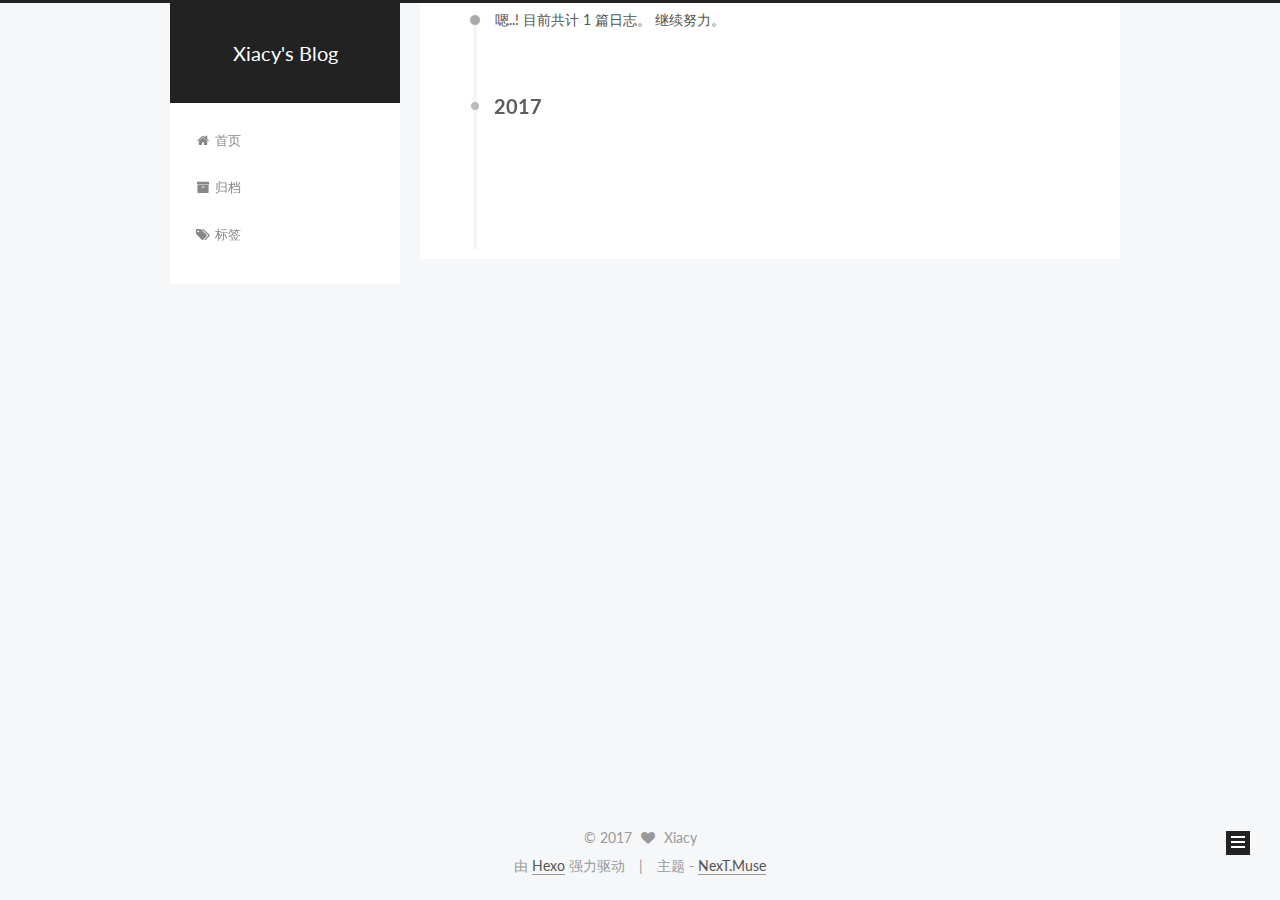
==== commit 1ae11db1: "Site updated: 2017-06-18 17:16:16" ====
--- a/archives/index.html
+++ b/archives/index.html
@@ -5,7 +5,7 @@
   
 
 
-<html class="theme-next muse use-motion" lang="">
+<html class="theme-next muse use-motion" lang="zh-Hans">
 <head>
   <meta charset="UTF-8"/>
 <meta http-equiv="X-UA-Compatible" content="IE=edge" />
@@ -94,11 +94,11 @@
 
 
 <meta property="og:type" content="website">
-<meta property="og:title" content="Hexo">
+<meta property="og:title" content="Xiacy&#39;s Blog">
 <meta property="og:url" content="http://yoursite.com/archives/index.html">
-<meta property="og:site_name" content="Hexo">
+<meta property="og:site_name" content="Xiacy&#39;s Blog">
 <meta name="twitter:card" content="summary">
-<meta name="twitter:title" content="Hexo">
+<meta name="twitter:title" content="Xiacy&#39;s Blog">
 
 
 
@@ -112,7 +112,7 @@
     motion: true,
     duoshuo: {
       userId: '0',
-      author: 'Author'
+      author: '博主'
     },
     algolia: {
       applicationID: '',
@@ -132,7 +132,7 @@
 
 
 
-  <title>Archiv | Hexo</title>
+  <title>归档 | Xiacy's Blog</title>
   
 
 
@@ -150,7 +150,7 @@
 
 </head>
 
-<body itemscope itemtype="http://schema.org/WebPage" lang="">
+<body itemscope itemtype="http://schema.org/WebPage" lang="zh-Hans">
 
   
   
@@ -168,7 +168,7 @@
     <div class="custom-logo-site-title">
       <a href="/"  class="brand" rel="start">
         <span class="logo-line-before"><i></i></span>
-        <span class="site-title">Hexo</span>
+        <span class="site-title">Xiacy's Blog</span>
         <span class="logo-line-after"><i></i></span>
       </a>
     </div>
@@ -196,9 +196,9 @@
         <li class="menu-item menu-item-home">
           <a href="/" rel="section">
             
-              <i class="menu-item-icon fa fa-fw fa-home"></i> <br />
-            
-            Startseite
+              <i class="menu-item-icon fa fa-fw fa-home"></i>
+            
+            首页
           </a>
         </li>
       
@@ -206,9 +206,9 @@
         <li class="menu-item menu-item-archives">
           <a href="/archives/" rel="section">
             
-              <i class="menu-item-icon fa fa-fw fa-archive"></i> <br />
-            
-            Archiv
+              <i class="menu-item-icon fa fa-fw fa-archive"></i>
+            
+            归档
           </a>
         </li>
       
@@ -216,9 +216,9 @@
         <li class="menu-item menu-item-tags">
           <a href="/tags/" rel="section">
             
-              <i class="menu-item-icon fa fa-fw fa-tags"></i> <br />
-            
-            Tags
+              <i class="menu-item-icon fa fa-fw fa-tags"></i>
+            
+            标签
           </a>
         </li>
       
@@ -250,7 +250,7 @@
       
         
       
-      Öhm..! Insgesamt 2 Artikel. Bleib dran.
+      嗯..! 目前共计 1 篇日志。 继续努力。
     </span>
 
     
@@ -274,9 +274,9 @@
 
       <h2 class="post-title">
         
-            <a class="post-title-link" href="/2017/06/18/第一次/" itemprop="url">
+            <a class="post-title-link" href="/2017/06/18/Vuex/" itemprop="url">
               
-                <span itemprop="name">第一次</span>
+                <span itemprop="name">Vuex文档</span>
               
             </a>
         
@@ -297,43 +297,6 @@
 
     
 
-      
-      
-      
-
-      
-      
-
-      
-
-  <article class="post post-type-normal" itemscope itemtype="http://schema.org/Article">
-    <header class="post-header">
-
-      <h2 class="post-title">
-        
-            <a class="post-title-link" href="/2017/06/17/hello-world/" itemprop="url">
-              
-                <span itemprop="name">Hello World</span>
-              
-            </a>
-        
-      </h2>
-
-      <div class="post-meta">
-        <time class="post-time" itemprop="dateCreated"
-              datetime="2017-06-17T23:41:23+08:00"
-              content="2017-06-17" >
-          06-17
-        </time>
-      </div>
-
-    </header>
-  </article>
-
-
-
-    
-
   </section>
 
   
@@ -369,8 +332,8 @@
         <div class="site-author motion-element" itemprop="author" itemscope itemtype="http://schema.org/Person">
           <img class="site-author-image" itemprop="image"
                src="/images/avatar.gif"
-               alt="John Doe" />
-          <p class="site-author-name" itemprop="name">John Doe</p>
+               alt="Xiacy" />
+          <p class="site-author-name" itemprop="name">Xiacy</p>
            
               <p class="site-description motion-element" itemprop="description"></p>
           
@@ -380,8 +343,8 @@
           
             <div class="site-state-item site-state-posts">
               <a href="/archives/">
-                <span class="site-state-item-count">2</span>
-                <span class="site-state-item-name">Artikel</span>
+                <span class="site-state-item-count">1</span>
+                <span class="site-state-item-name">日志</span>
               </a>
             </div>
           
@@ -430,16 +393,16 @@
   <span class="with-love">
     <i class="fa fa-heart"></i>
   </span>
-  <span class="author" itemprop="copyrightHolder">John Doe</span>
+  <span class="author" itemprop="copyrightHolder">Xiacy</span>
 </div>
 
 
 <div class="powered-by">
-  Erstellt mit  <a class="theme-link" href="https://hexo.io">Hexo</a>
+  由 <a class="theme-link" href="https://hexo.io">Hexo</a> 强力驱动
 </div>
 
 <div class="theme-info">
-  Theme -
+  主题 -
   <a class="theme-link" href="https://github.com/iissnan/hexo-theme-next">
     NexT.Muse
   </a>
--- a/css/main.css
+++ b/css/main.css
@@ -1677,7 +1677,7 @@
   width: 4px;
   height: 4px;
   border-radius: 50%;
-  background: #b87c0a;
+  background: #ffffda;
 }
 .links-of-blogroll {
   font-size: 13px;
@@ -2527,3 +2527,71 @@
 .links-of-blogroll-inline .links-of-blogroll-item {
   display: inline-block;
 }
+body {
+  background: #f5f7f9;
+}
+.container {
+  float: left;
+  width: 100%;
+}
+.header {
+  float: left;
+  width: 400px;
+}
+.header-inner {
+  float: left;
+  position: relative;
+  top: 0;
+  left: 0;
+  margin: 0;
+  padding: 0;
+  width: 400px;
+}
+.site-brand-wrapper,
+.site-meta,
+.custom-logo-site-title {
+  float: right;
+}
+.brand {
+  float: right;
+  height: 100px;
+  width: 150px;
+}
+.site-title {
+  line-height: 100px;
+}
+.site-nav {
+  float: right;
+  background: #fff;
+}
+.menu {
+  width: 230px;
+  margin: 20px auto;
+  padding: 0;
+  text-align: left;
+}
+.menu .menu-item {
+  display: block;
+  font-size: 18px;
+  padding: 10px 25px;
+  margin: 0;
+}
+.menu-item-active {
+  background: #f5f7f9;
+}
+.main {
+  float: left;
+}
+.main-inner {
+  float: left;
+  margin-left: 20px;
+  background: #fff;
+}
+.post-body {
+  padding: 10px 20px;
+}
+.posts-expand .post-eof {
+  width: 90%;
+  background: none;
+  border-top: 1px dotted #ccc;
+}
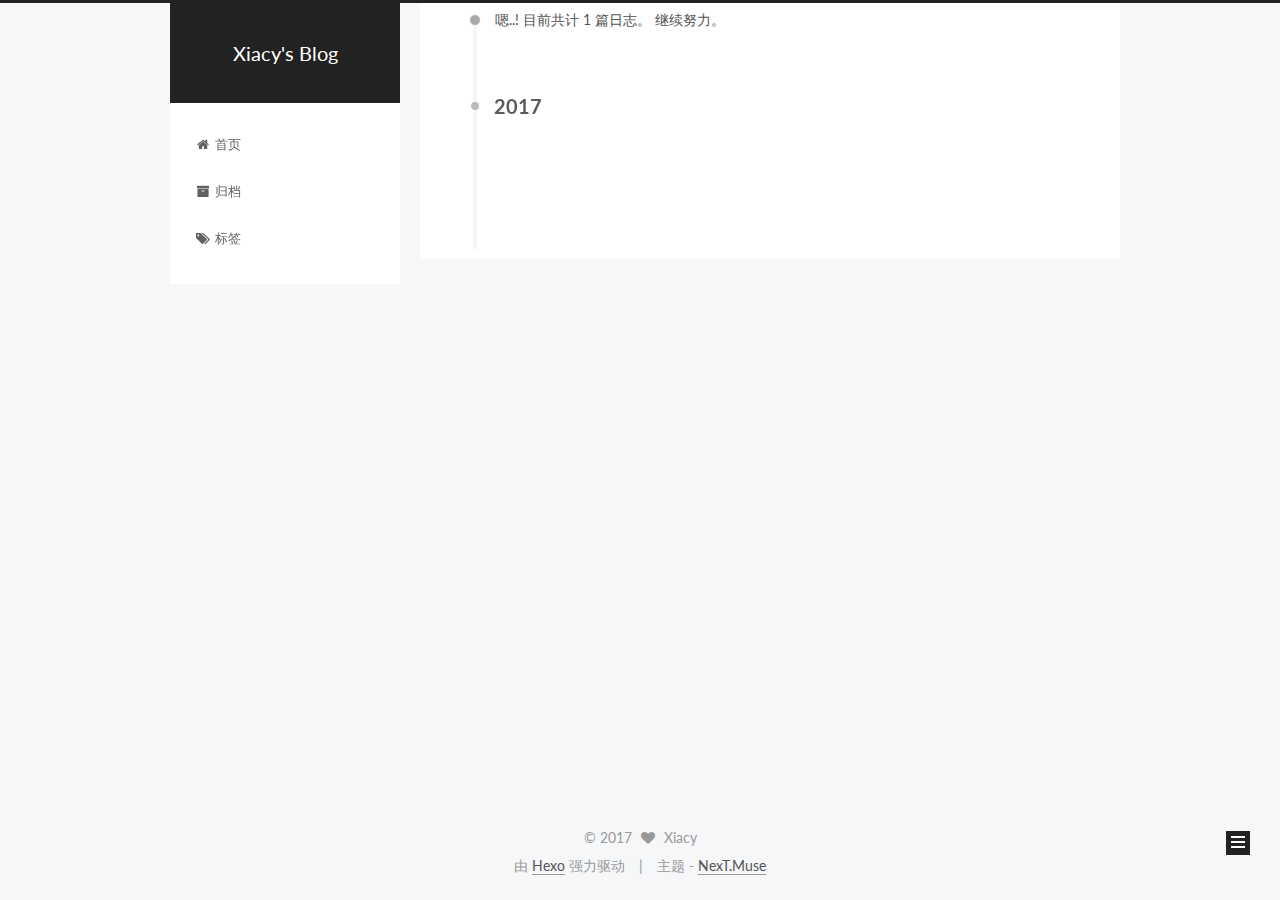
==== commit 7b736d2e: "Site updated: 2017-06-18 17:26:40" ====
--- a/archives/index.html
+++ b/archives/index.html
@@ -276,7 +276,7 @@
         
             <a class="post-title-link" href="/2017/06/18/Vuex/" itemprop="url">
               
-                <span itemprop="name">Vuex文档</span>
+                <span itemprop="name">Vuex文档翻译</span>
               
             </a>
         
--- a/css/main.css
+++ b/css/main.css
@@ -1677,7 +1677,7 @@
   width: 4px;
   height: 4px;
   border-radius: 50%;
-  background: #ffffda;
+  background: #5329ff;
 }
 .links-of-blogroll {
   font-size: 13px;
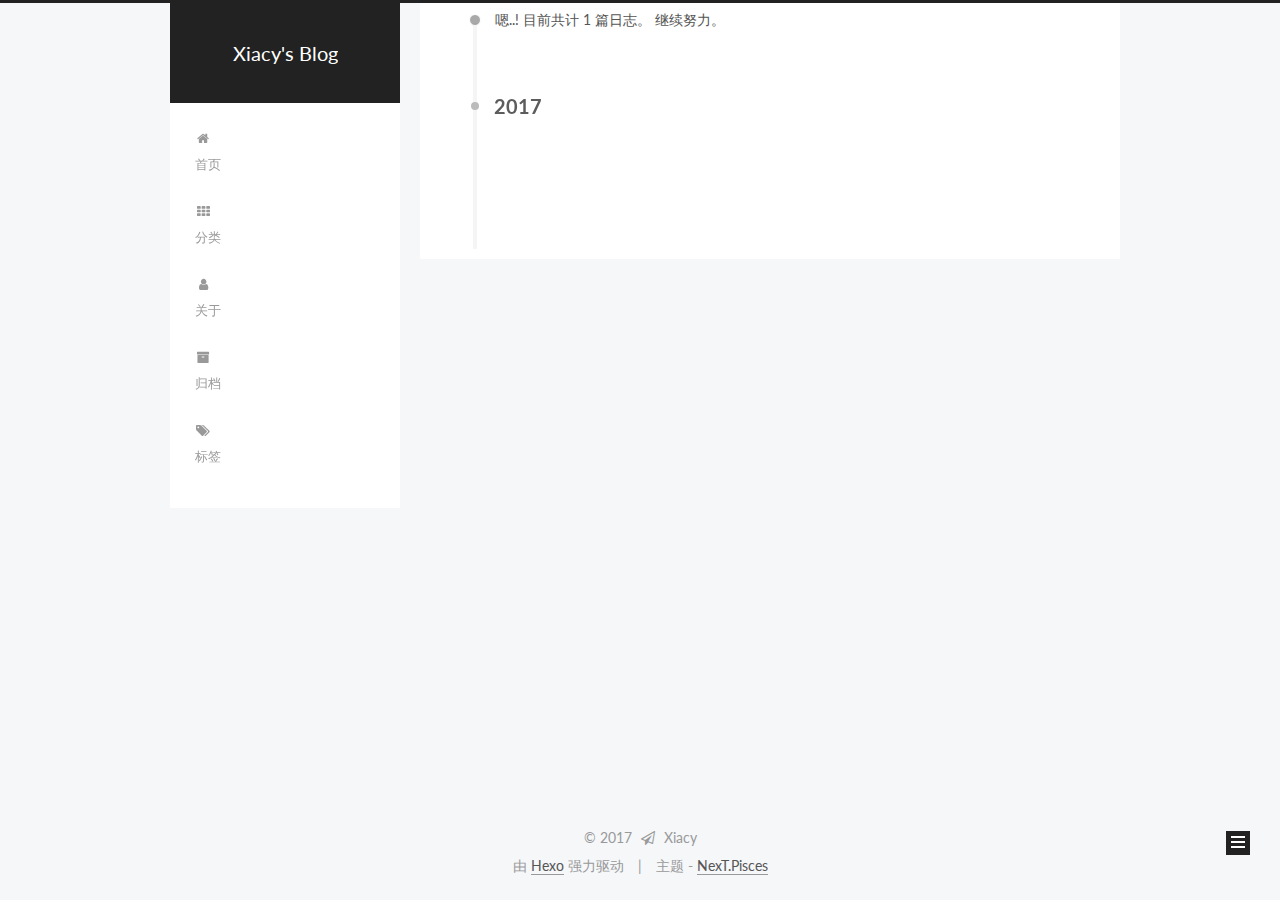
==== commit 021ec1eb: "Site updated: 2017-06-21 23:36:53" ====
--- a/archives/index.html
+++ b/archives/index.html
@@ -5,7 +5,7 @@
   
 
 
-<html class="theme-next muse use-motion" lang="zh-Hans">
+<html class="theme-next pisces use-motion" lang="zh-Hans">
 <head>
   <meta charset="UTF-8"/>
 <meta http-equiv="X-UA-Compatible" content="IE=edge" />
@@ -106,8 +106,8 @@
   var NexT = window.NexT || {};
   var CONFIG = {
     root: '/',
-    scheme: 'Muse',
-    sidebar: {"position":"left","display":"post","offset":12,"offset_float":0,"b2t":false,"scrollpercent":false},
+    scheme: 'Pisces',
+    sidebar: {"position":"right","display":"post","offset":12,"offset_float":0,"b2t":false,"scrollpercent":false},
     fancybox: true,
     motion: true,
     duoshuo: {
@@ -157,7 +157,7 @@
     
   
 
-  <div class="container sidebar-position-left  page-archive  ">
+  <div class="container sidebar-position-right  page-archive  ">
     <div class="headband"></div>
 
     <header id="header" class="header" itemscope itemtype="http://schema.org/WPHeader">
@@ -196,17 +196,37 @@
         <li class="menu-item menu-item-home">
           <a href="/" rel="section">
             
-              <i class="menu-item-icon fa fa-fw fa-home"></i>
+              <i class="menu-item-icon fa fa-fw fa-home"></i> <br />
             
             首页
           </a>
         </li>
       
         
+        <li class="menu-item menu-item-categories">
+          <a href="/categories/" rel="section">
+            
+              <i class="menu-item-icon fa fa-fw fa-th"></i> <br />
+            
+            分类
+          </a>
+        </li>
+      
+        
+        <li class="menu-item menu-item-about">
+          <a href="/about/" rel="section">
+            
+              <i class="menu-item-icon fa fa-fw fa-user"></i> <br />
+            
+            关于
+          </a>
+        </li>
+      
+        
         <li class="menu-item menu-item-archives">
           <a href="/archives/" rel="section">
             
-              <i class="menu-item-icon fa fa-fw fa-archive"></i>
+              <i class="menu-item-icon fa fa-fw fa-archive"></i> <br />
             
             归档
           </a>
@@ -216,7 +236,7 @@
         <li class="menu-item menu-item-tags">
           <a href="/tags/" rel="section">
             
-              <i class="menu-item-icon fa fa-fw fa-tags"></i>
+              <i class="menu-item-icon fa fa-fw fa-tags"></i> <br />
             
             标签
           </a>
@@ -350,7 +370,25 @@
           
 
           
-
+            
+            
+            <div class="site-state-item site-state-categories">
+              <a href="/categories/index.html">
+                <span class="site-state-item-count">1</span>
+                <span class="site-state-item-name">分类</span>
+              </a>
+            </div>
+          
+
+          
+            
+            
+            <div class="site-state-item site-state-tags">
+              <a href="/tags/index.html">
+                <span class="site-state-item-count">2</span>
+                <span class="site-state-item-name">标签</span>
+              </a>
+            </div>
           
 
         </nav>
@@ -358,6 +396,17 @@
         
 
         <div class="links-of-author motion-element">
+          
+            
+              <span class="links-of-author-item">
+                <a href="https://github.com/xiacy" target="_blank" title="GitHub">
+                  
+                    <i class="fa fa-fw fa-github"></i>
+                  
+                  GitHub
+                </a>
+              </span>
+            
           
         </div>
 
@@ -391,7 +440,7 @@
   &copy; 
   <span itemprop="copyrightYear">2017</span>
   <span class="with-love">
-    <i class="fa fa-heart"></i>
+    <i class="fa fa-paper-plane-o"></i>
   </span>
   <span class="author" itemprop="copyrightHolder">Xiacy</span>
 </div>
@@ -404,7 +453,7 @@
 <div class="theme-info">
   主题 -
   <a class="theme-link" href="https://github.com/iissnan/hexo-theme-next">
-    NexT.Muse
+    NexT.Pisces
   </a>
 </div>
 
@@ -484,6 +533,13 @@
   
   
 
+
+  <script type="text/javascript" src="/js/src/affix.js?v=5.1.1"></script>
+
+  <script type="text/javascript" src="/js/src/schemes/pisces.js?v=5.1.1"></script>
+
+
+
   
   
     <script type="text/javascript" id="motion.page.archive">
@@ -541,6 +597,113 @@
   
 
   
+  <script src="https://cdn1.lncld.net/static/js/av-core-mini-0.6.1.js"></script>
+  <script>AV.initialize("tldpzJjaIR3eGDjfciSFvhF1-gzGzoHsz", "2d7aown1SnIiEAn8m0OskOB5");</script>
+  <script>
+    function showTime(Counter) {
+      var query = new AV.Query(Counter);
+      var entries = [];
+      var $visitors = $(".leancloud_visitors");
+
+      $visitors.each(function () {
+        entries.push( $(this).attr("id").trim() );
+      });
+
+      query.containedIn('url', entries);
+      query.find()
+        .done(function (results) {
+          var COUNT_CONTAINER_REF = '.leancloud-visitors-count';
+
+          if (results.length === 0) {
+            $visitors.find(COUNT_CONTAINER_REF).text(0);
+            return;
+          }
+
+          for (var i = 0; i < results.length; i++) {
+            var item = results[i];
+            var url = item.get('url');
+            var time = item.get('time');
+            var element = document.getElementById(url);
+
+            $(element).find(COUNT_CONTAINER_REF).text(time);
+          }
+          for(var i = 0; i < entries.length; i++) {
+            var url = entries[i];
+            var element = document.getElementById(url);
+            var countSpan = $(element).find(COUNT_CONTAINER_REF);
+            if( countSpan.text() == '') {
+              countSpan.text(0);
+            }
+          }
+        })
+        .fail(function (object, error) {
+          console.log("Error: " + error.code + " " + error.message);
+        });
+    }
+
+    function addCount(Counter) {
+      var $visitors = $(".leancloud_visitors");
+      var url = $visitors.attr('id').trim();
+      var title = $visitors.attr('data-flag-title').trim();
+      var query = new AV.Query(Counter);
+
+      query.equalTo("url", url);
+      query.find({
+        success: function(results) {
+          if (results.length > 0) {
+            var counter = results[0];
+            counter.fetchWhenSave(true);
+            counter.increment("time");
+            counter.save(null, {
+              success: function(counter) {
+                var $element = $(document.getElementById(url));
+                $element.find('.leancloud-visitors-count').text(counter.get('time'));
+              },
+              error: function(counter, error) {
+                console.log('Failed to save Visitor num, with error message: ' + error.message);
+              }
+            });
+          } else {
+            var newcounter = new Counter();
+            /* Set ACL */
+            var acl = new AV.ACL();
+            acl.setPublicReadAccess(true);
+            acl.setPublicWriteAccess(true);
+            newcounter.setACL(acl);
+            /* End Set ACL */
+            newcounter.set("title", title);
+            newcounter.set("url", url);
+            newcounter.set("time", 1);
+            newcounter.save(null, {
+              success: function(newcounter) {
+                var $element = $(document.getElementById(url));
+                $element.find('.leancloud-visitors-count').text(newcounter.get('time'));
+              },
+              error: function(newcounter, error) {
+                console.log('Failed to create');
+              }
+            });
+          }
+        },
+        error: function(error) {
+          console.log('Error:' + error.code + " " + error.message);
+        }
+      });
+    }
+
+    $(function() {
+      var Counter = AV.Object.extend("Counter");
+      if ($('.leancloud_visitors').length == 1) {
+        addCount(Counter);
+      } else if ($('.post-title-link').length > 1) {
+        showTime(Counter);
+      }
+    });
+  </script>
+
+
+
+  
 
   
 
